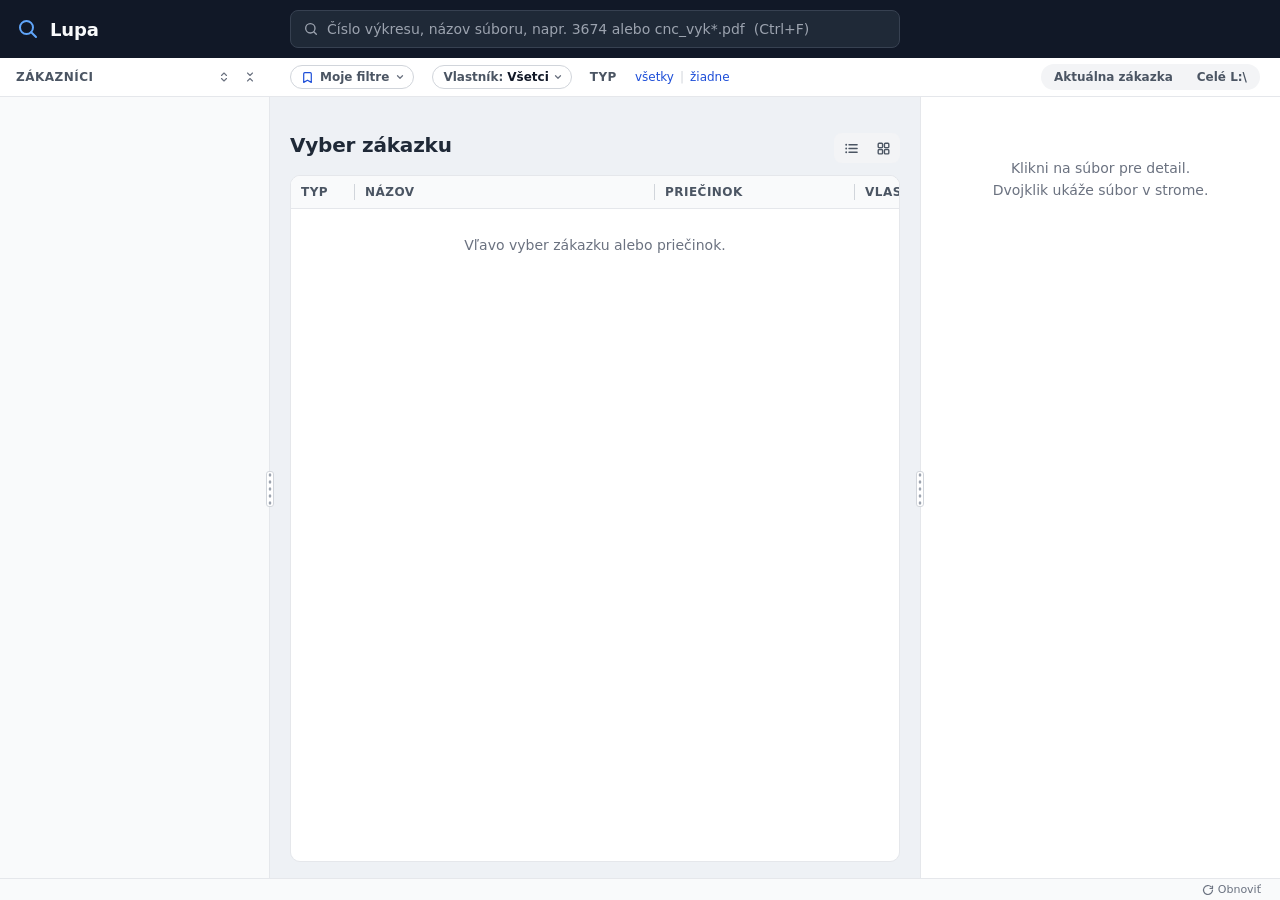
==== ui/index.html @ c652d982 "Lupa 1.3.9: CNC listy podľa mena aj obsahu - pravidlo v listy.py (skener, Lupa, skuska_listy.py): me" ====
<!doctype html>
<html lang="sk">
<head>
<meta charset="utf-8">
<title>Lupa</title>
<link rel="stylesheet" href="style.css">
</head>
<body>
<header class="topbar">
  <!-- ľavý stĺpec má šírku stromu (--tree-w), hľadanie je presne nad zoznamom (po --detail-w) -->
  <div class="brand left-col">
    <svg width="24" height="24" viewBox="0 0 24 24" fill="none" stroke="#60a5fa" stroke-width="2" stroke-linecap="round" stroke-linejoin="round" aria-hidden="true"><circle cx="10.5" cy="10.5" r="6.5"></circle><path d="m20 20-4.8-4.8"></path></svg>
    <span class="brand-name">Lupa</span>
  </div>
  <div class="search">
    <svg width="16" height="16" viewBox="0 0 24 24" fill="none" stroke="#9ca3af" stroke-width="2" stroke-linecap="round" aria-hidden="true"><circle cx="11" cy="11" r="7"></circle><path d="m20 20-3.5-3.5"></path></svg>
    <label for="q" class="sr-only">Hľadať</label>
    <input id="q" type="text" autocomplete="off" spellcheck="false" placeholder="Číslo výkresu, názov súboru, napr. 3674 alebo cnc_vyk*.pdf  (Ctrl+F)" title="Viac slov = všetky musia sedieť. * = ľubovoľný text, ? = jeden znak (vtedy platí pre celý názov).">
    <button type="button" class="search-clear" id="qClear" aria-label="Vymazať hľadanie" hidden>
      <svg width="14" height="14" viewBox="0 0 24 24" fill="none" stroke="currentColor" stroke-width="2.5" stroke-linecap="round" aria-hidden="true"><path d="M18 6 6 18M6 6l12 12"></path></svg>
    </button>
  </div>
</header>

<div class="filterbar">
  <div class="left-col tree-tools">
    <span class="flabel">Zákazníci</span>
    <button type="button" class="iconbtn" id="treeExpand" title="Rozbaliť všetkých zákazníkov" aria-label="Rozbaliť všetkých zákazníkov">
      <svg width="14" height="14" viewBox="0 0 24 24" fill="none" stroke="currentColor" stroke-width="2.2" stroke-linecap="round" stroke-linejoin="round" aria-hidden="true"><path d="m7 15 5 5 5-5"></path><path d="m7 9 5-5 5 5"></path></svg>
    </button>
    <button type="button" class="iconbtn" id="treeCollapse" title="Zbaliť celý strom" aria-label="Zbaliť celý strom">
      <svg width="14" height="14" viewBox="0 0 24 24" fill="none" stroke="currentColor" stroke-width="2.2" stroke-linecap="round" stroke-linejoin="round" aria-hidden="true"><path d="m7 20 5-5 5 5"></path><path d="m7 4 5 5 5-5"></path></svg>
    </button>
  </div>
  <button type="button" class="chip-select views-btn" id="viewsBtn" aria-haspopup="menu" title="Moje filtre – vlastník, typy, hľadanie, rozsah a zobrazenie naraz">
    <svg width="13" height="13" viewBox="0 0 24 24" fill="none" stroke="currentColor" stroke-width="2.2" stroke-linecap="round" stroke-linejoin="round" aria-hidden="true"><path d="m19 21-7-4-7 4V5a2 2 0 0 1 2-2h10a2 2 0 0 1 2 2z"></path></svg>
    <span id="viewsLabel">Moje filtre</span>
    <svg width="10" height="10" viewBox="0 0 24 24" fill="none" stroke="currentColor" stroke-width="3" stroke-linecap="round" stroke-linejoin="round" aria-hidden="true"><path d="m6 9 6 6 6-6"></path></svg>
  </button>
  <button type="button" class="chip-select" id="ownerChip" aria-haspopup="listbox" aria-expanded="false" title="Vlastník súboru (kto ho vytvoril)">
    <span>Vlastník:</span>
    <span class="cs-value" id="ownerValue">Všetci</span>
    <svg width="10" height="10" viewBox="0 0 24 24" fill="none" stroke="currentColor" stroke-width="3" stroke-linecap="round" stroke-linejoin="round" aria-hidden="true"><path d="m6 9 6 6 6-6"></path></svg>
  </button>
  <div class="fgroup" role="group" aria-label="Typ súboru">
    <span class="flabel">Typ</span>
    <div id="chips" class="chips"></div>
    <button type="button" class="linkbtn" id="chipsAll" title="Zapnúť všetky typy">všetky</button>
    <span class="sep">|</span>
    <button type="button" class="linkbtn" id="chipsNone" title="Vypnúť všetky typy – potom si naklikaj, ktoré chceš">žiadne</button>
  </div>
  <div class="seg" role="group" aria-label="Rozsah">
    <button type="button" data-scope="job" id="scopeJob">Aktuálna zákazka</button>
    <button type="button" data-scope="all" id="scopeAll">Celé L:\</button>
  </div>
</div>

<div class="layout">
  <nav class="tree-pane" aria-label="Zákazníci a zákazky">
    <div id="tree" class="tree" role="tree" tabindex="0"></div>
  </nav>
  <div class="resizer" data-pane="tree" title="Ťahaním zmeníš šírku"></div>

  <main class="list-pane">
    <div class="list-head">
      <div>
        <div class="crumb mono" id="crumb"></div>
        <div class="head-row">
          <h1 id="heading">Vyber zákazku</h1>
          <div class="compl" id="compl" hidden></div>
        </div>
        <div class="links" id="links" hidden></div>
      </div>
      <div class="head-right">
        <!-- len CNC listy (zapína ho filter „Moje CNC listy“), ✕ = vypnúť -->
        <button type="button" class="lists-badge" id="listsBadge" hidden
          title="Len CNC listy: Excel; Word a PDF s „cnc“, „programový list“ alebo „poloha“ v mene, alebo v priečinku „CNC listy“ (lupa.ini). Klik = vypnúť.">
          CNC listy
          <svg width="11" height="11" viewBox="0 0 24 24" fill="none" stroke="currentColor" stroke-width="3" stroke-linecap="round" aria-hidden="true"><path d="M18 6 6 18M6 6l12 12"></path></svg>
        </button>
        <span class="count" id="count"></span>
        <div class="viewsw" role="group" aria-label="Zobrazenie">
          <button type="button" data-mode="list" id="modeList" title="Zoznam (Ctrl+G prepína)" aria-label="Zoznam"><svg width="15" height="15" viewBox="0 0 24 24" fill="none" stroke="currentColor" stroke-width="2.2" stroke-linecap="round" aria-hidden="true"><path d="M8 6h13M8 12h13M8 18h13"></path><path d="M3.5 6h.01M3.5 12h.01M3.5 18h.01" stroke-width="3"></path></svg></button>
          <button type="button" data-mode="gallery" id="modeGallery" title="Galéria (Ctrl+G prepína)" aria-label="Galéria"><svg width="15" height="15" viewBox="0 0 24 24" fill="none" stroke="currentColor" stroke-width="2.2" stroke-linejoin="round" aria-hidden="true"><rect x="3.5" y="3.5" width="7" height="7" rx="1.5"></rect><rect x="13.5" y="3.5" width="7" height="7" rx="1.5"></rect><rect x="3.5" y="13.5" width="7" height="7" rx="1.5"></rect><rect x="13.5" y="13.5" width="7" height="7" rx="1.5"></rect></svg></button>
        </div>
      </div>
    </div>
    <div class="table-wrap" id="tableWrap">
      <table class="files" id="files">
        <thead>
          <tr>
            <th data-sort="ftype" class="c-type">Typ</th>
            <th data-sort="sim" class="c-sim" title="Podobnosť výkresu s hľadaným (tvar pohľadov)">Podobnosť</th>
            <th data-sort="name" class="c-name">Názov</th>
            <th data-sort="folder" class="c-folder">Priečinok</th>
            <th data-sort="owner" class="c-owner">Vlastník</th>
            <th data-sort="created" class="c-date k-created">Vytvorený</th>
            <th data-sort="modified" class="c-date k-modified">Zmenený</th>
            <th data-sort="size" class="c-size">Veľkosť</th>
          </tr>
        </thead>
        <tbody id="rows"></tbody>
      </table>
    </div>
    <div class="gallery-wrap" id="galleryWrap" hidden>
      <div class="gal-tools">
        <label for="galSort" class="flabel">Triediť</label>
        <select id="galSort">
          <option value="sim:-1" id="galSortSim" hidden>Podobnosť</option>
          <option value="modified:-1">Zmenený – najnovšie</option>
          <option value="modified:1">Zmenený – najstaršie</option>
          <option value="name:1">Názov</option>
          <option value="ftype:1">Typ</option>
          <option value="folder:1">Priečinok</option>
          <option value="size:-1">Veľkosť</option>
        </select>
        <label for="galSize" class="flabel" style="margin-left:16px">Veľkosť</label>
        <input type="range" id="galSize" min="120" max="420" step="10" value="220">
      </div>
      <div class="gallery" id="gallery"></div>
    </div>
    <div class="empty" id="empty">Vľavo vyber zákazku alebo priečinok.</div>
  </main>
  <div class="resizer" data-pane="detail" title="Ťahaním zmeníš šírku"></div>

  <aside class="detail-pane" aria-label="Detail súboru">
    <div id="detail" class="detail">
      <div class="detail-empty">Klikni na súbor pre detail.<br>Dvojklik ukáže súbor v strome.</div>
    </div>
  </aside>
</div>

<footer class="statusbar">
  <div class="st-progress" id="stProgress" hidden><div id="stProgressBar"></div></div>
  <span id="stLeft"></span>
  <span class="st-right">
    <span id="stUpdate"></span>
    <span id="stRight"></span>
    <button type="button" class="st-btn" id="stReload" title="Načítať znova údaje z databázy (F5)">
      <svg width="12" height="12" viewBox="0 0 24 24" fill="none" stroke="currentColor" stroke-width="2.4" stroke-linecap="round" stroke-linejoin="round" aria-hidden="true"><path d="M21 12a9 9 0 1 1-2.64-6.36"></path><path d="M21 4v5h-5"></path></svg>
      <span id="stReloadText">Obnoviť</span>
    </button>
  </span>
</footer>

<div class="toast" id="toast" role="alert" hidden></div>

<!-- uloženie aktuálneho filtra (Moje filtre) -->
<div class="dlg-back" id="viewDlg" hidden>
  <form class="dlg" id="viewForm" autocomplete="off">
    <div class="dlg-title">Uložiť aktuálny filter</div>
    <div class="dlg-sum" id="viewSum"></div>
    <label for="viewName" class="dlg-label">Názov</label>
    <input id="viewName" type="text" maxlength="40" spellcheck="false" placeholder="napr. Moje Op10 listy">
    <div class="dlg-hint">Rovnaký názov prepíše existujúci filter.</div>
    <div class="dlg-btns">
      <button type="button" class="btn" id="viewCancel">Zrušiť</button>
      <button type="submit" class="btn primary">Uložiť</button>
    </div>
  </form>
</div>
<div class="ctx" id="ctx" role="menu" hidden></div>
<div class="fmenu" id="fmenu" role="listbox" aria-label="Nájdené zákazky a zákazníci" hidden></div>
<style id="colHide"></style>
<div class="dropdown" id="ownerDrop" hidden>
  <div class="dd-search">
    <svg width="13" height="13" viewBox="0 0 24 24" fill="none" stroke="currentColor" stroke-width="2.2" stroke-linecap="round" aria-hidden="true"><circle cx="11" cy="11" r="7"></circle><path d="m20 20-3.5-3.5"></path></svg>
    <input type="text" id="ownerFilter" placeholder="Hľadať meno…" autocomplete="off" spellcheck="false" aria-label="Hľadať vlastníka">
  </div>
  <div class="dd-list" id="ownerList" role="listbox"></div>
</div>

<script src="app.js"></script>
</body>
</html>
---- ui/style.css ----
:root {
  --tree-w: 270px;   /* šírka stromu – mení ťahanie; podľa nej sa zarovnáva lišta filtrov */
  --detail-w: 360px; /* šírka pravého panela (detail) – po ňu siaha hľadanie */
  --accent: #1d4ed8;
  --accent-soft: #eff6ff;
  --text: #1f2937;
  --muted: #6b7280;
  --muted-2: #4b5563;
  --line: #e5e7eb;
  --line-soft: #f3f4f6;
  --bg: #eef1f5;
  --font: Inter, "Segoe UI", system-ui, sans-serif;
  --mono: "JetBrains Mono", Consolas, monospace;
}

* { box-sizing: border-box; }
html, body { height: 100%; }
body {
  margin: 0;
  display: flex;
  flex-direction: column;
  font-family: var(--font);
  font-size: 14px;
  color: var(--text);
  background: var(--bg);
  overflow: hidden;
  user-select: none;
}
.mono { font-family: var(--mono); }
button { font-family: inherit; cursor: pointer; }

/* --- horná lišta --- */
.topbar {
  display: flex;
  align-items: center;
  padding: 10px 20px 10px 0;
  background: #111827;
  color: #f9fafb;
  flex: none;
}
/* ľavý stĺpec hornej lišty a lišty filtrov = šírka stromu; zvyšok začína nad zoznamom súborov
   (20 px = vnútorný okraj stredného panela) */
.left-col { width: var(--tree-w); flex: none; padding-left: 16px; overflow: hidden; }
.brand { display: flex; align-items: center; gap: 10px; }
.brand-name { font-size: 18px; font-weight: 700; letter-spacing: -0.01em; }
.sr-only { position: absolute; left: -9999px; }

/* hľadanie presne nad zoznamom (stredný panel): od začiatku po koniec zoznamu – pri ťahaní
   stromu (--tree-w) aj detailu (--detail-w) sa naťahuje s ním; 20 px = vnútorný okraj panela,
   sprava ešte 20 px okraj hornej lišty */
.search {
  flex: 1;
  min-width: 240px;
  margin: 0 var(--detail-w) 0 20px;
  display: flex;
  align-items: center;
  gap: 8px;
  background: #1f2937;
  border: 1px solid #374151;
  border-radius: 8px;
  padding: 0 8px 0 12px;
  min-height: 38px;
}
.search:focus-within { border-color: #60a5fa; }
.search input {
  flex: 1;
  background: transparent;
  border: 0;
  outline: none;
  color: #f9fafb;
  font: inherit;
  font-size: 14px;
  padding: 9px 0;
}
.search input::placeholder { color: #9ca3af; }
.search-clear {
  display: inline-flex;
  border: 0;
  background: transparent;
  color: #9ca3af;
  padding: 4px;
  border-radius: 4px;
}
.search-clear:hover { color: #fff; background: #374151; }
.search-clear[hidden] { display: none; }

/* --- lišta filtrov --- */
.filterbar {
  flex: none;
  display: flex;
  flex-wrap: wrap;
  align-items: center;
  gap: 6px 18px;
  padding: 6px 20px 6px 0;
  background: #fff;
  border-bottom: 1px solid var(--line);
}
.filterbar .left-col + * { margin-left: 2px; }   /* 18 px medzera + 2 = 20 px ako zoznam */
.tree-tools { display: flex; align-items: center; gap: 2px; padding-right: 8px; }
.tree-tools .flabel { margin-right: auto; }
.iconbtn {
  display: inline-flex;
  align-items: center;
  justify-content: center;
  width: 24px;
  height: 24px;
  border: 0;
  border-radius: 6px;
  background: transparent;
  color: var(--muted);
}
.iconbtn:hover { background: var(--line-soft); color: var(--text); }

/* stavový riadok dole – nenápadný */
.statusbar {
  flex: none;
  display: flex;
  justify-content: space-between;
  gap: 16px;
  height: 22px;
  align-items: center;
  padding: 0 12px 0 16px;
  font-size: 11px;
  color: #9ca3af;
  background: #f9fafb;
  border-top: 1px solid var(--line);
  white-space: nowrap;
  overflow: hidden;
}
.statusbar .mono { font-size: 11px; }
.statusbar .stale { color: #d97706; }
.statusbar { position: relative; }
.statusbar .loading { color: var(--accent, #1d4ed8); }
.st-right { display: flex; align-items: center; gap: 10px; min-width: 0; }
#stUpdate:empty { display: none; }
#stUpdate { color: #d97706; font-weight: 600; }
.st-btn {
  display: inline-flex;
  align-items: center;
  gap: 4px;
  height: 18px;
  padding: 0 6px;
  border: 1px solid transparent;
  border-radius: 5px;
  background: none;
  font: inherit;
  color: #6b7280;
  cursor: pointer;
}
.st-btn:hover { background: var(--line-soft); color: var(--text); }
/* skener medzitým zverejnil novú DB */
.st-btn.new { color: #fff; background: var(--accent, #1d4ed8); font-weight: 600; }
.st-btn.new:hover { background: #1e40af; color: #fff; }
.st-btn.busy svg { animation: st-spin 0.8s linear infinite; }
@keyframes st-spin { to { transform: rotate(360deg); } }
/* priebeh načítania pri štarte – tenký pásik na hornom okraji stavového riadku */
.st-progress {
  position: absolute;
  left: 0;
  right: 0;
  top: -1px;
  height: 3px;
  background: #dbeafe;
}
.st-progress > div {
  height: 100%;
  width: 0;
  background: #1d4ed8;
  transition: width 0.2s ease-out;
}
.fgroup { display: flex; align-items: center; gap: 8px; }
.flabel {
  font-size: 12px;
  font-weight: 600;
  color: var(--muted-2);
  text-transform: uppercase;
  letter-spacing: 0.04em;
}
select {
  font: inherit;
  font-size: 14px;
  padding: 6px 8px;
  border: 1px solid #d1d5db;
  border-radius: 6px;
  background: #fff;
  min-height: 32px;
  min-width: 120px;
}
.chips { display: flex; flex-wrap: wrap; gap: 4px; }
.chip {
  font-size: 12px;
  font-weight: 600;
  padding: 3px 8px;
  border-radius: 999px;
  border: 1px solid #d1d5db;
  background: #fff;
  color: var(--muted-2);
}
.chip[aria-pressed="true"] { border-width: 2px; padding: 2px 7px; }
.chip:hover { border-color: #9ca3af; }

/* výber vlastníka v tvare štítku */
.chip-select {
  position: relative;
  display: inline-flex;
  align-items: center;
  gap: 4px;
  font-size: 12px;
  font-weight: 600;
  height: 24px;
  padding: 0 8px 0 10px;
  border-radius: 999px;
  border: 1px solid #d1d5db;
  background: #fff;
  color: var(--muted-2);
  cursor: pointer;
}
.chip-select:hover { border-color: #9ca3af; }
.views-btn { gap: 6px; }
.views-btn svg:first-child { color: var(--accent); }
.views-btn #viewsLabel { max-width: 180px; overflow: hidden; text-overflow: ellipsis; white-space: nowrap; }

/* dialóg (uloženie pohľadu) */
.dlg-back { position: fixed; inset: 0; z-index: 80; display: flex; align-items: flex-start; justify-content: center;
  padding-top: 18vh; background: rgba(17, 24, 39, .25); }
.dlg-back[hidden] { display: none; }
.dlg { width: 380px; max-width: calc(100vw - 32px); padding: 16px 18px; background: #fff; border-radius: 12px;
  box-shadow: 0 16px 40px rgba(17, 24, 39, .25); display: flex; flex-direction: column; gap: 8px; }
.dlg-title { font-size: 15px; font-weight: 600; }
.dlg-sum { font-size: 12px; color: var(--muted); line-height: 1.5; }
.dlg-label { font-size: 12px; font-weight: 600; margin-top: 4px; }
.dlg-hint { font-size: 11px; color: var(--muted); }
.dlg input { height: 32px; padding: 0 10px; border: 1px solid var(--line); border-radius: 8px; font: inherit; }
.dlg input:focus { outline: 2px solid #93c5fd; border-color: var(--accent); }
.dlg-btns { display: flex; justify-content: flex-end; gap: 8px; margin-top: 6px; }
.dlg-btns .btn { flex: none; min-height: 34px; min-width: 88px; font-size: 13px; cursor: pointer; }
.chip-select.active { border: 2px solid var(--accent); padding: 0 7px 0 9px; background: var(--accent-soft); color: #1e3a8a; }
.chip-select .cs-value { color: #111827; max-width: 160px; overflow: hidden; text-overflow: ellipsis; white-space: nowrap; }
.chip-select svg { flex: none; color: var(--muted); transition: transform .12s; }
.chip-select[aria-expanded="true"] svg { transform: rotate(180deg); }
.chip-select[aria-expanded="true"] { border-color: #60a5fa; }

/* rozbaľovacie menu v štýle Lupy (vlastník) */
.dropdown {
  position: fixed;
  z-index: 50;
  width: 240px;
  background: #fff;
  border: 1px solid var(--line);
  border-radius: 10px;
  box-shadow: 0 8px 24px rgba(0,0,0,.16);
  font-size: 13px;
  overflow: hidden;
}
.dd-search {
  display: flex;
  align-items: center;
  gap: 6px;
  margin: 6px;
  padding: 0 8px;
  height: 28px;
  border: 1px solid var(--line);
  border-radius: 6px;
  color: var(--muted);
}
.dd-search:focus-within { border-color: #60a5fa; }
.dd-search input { flex: 1; min-width: 0; border: 0; outline: none; font: inherit; font-size: 12px; color: var(--text); background: transparent; }
.dd-list { max-height: 320px; overflow-y: auto; padding: 0 4px 4px; }
.dd-item {
  display: flex;
  align-items: center;
  gap: 8px;
  width: 100%;
  border: 0;
  background: none;
  padding: 6px 8px;
  border-radius: 5px;
  text-align: left;
  color: var(--text);
}
.dd-item .chk { width: 14px; flex: none; color: var(--accent); }
.dd-item .nm { flex: 1; min-width: 0; overflow: hidden; text-overflow: ellipsis; white-space: nowrap; }
.dd-item .cnt { color: var(--muted); font-size: 11px; font-variant-numeric: tabular-nums; }
.dd-item.cur, .dd-item:hover { background: var(--line-soft); }
.dd-item.sel { color: #1e3a8a; font-weight: 600; }
.dd-item.sel .cnt { font-weight: 400; }
.dd-sep { border-top: 1px solid var(--line); margin: 4px 4px; }
.dd-empty { padding: 8px 10px; color: var(--muted); font-size: 12px; }

/* menu zákaziek / zákazníkov pod hľadaním (číslo zákazky) */
.fmenu {
  position: fixed;
  z-index: 60;
  max-height: 60vh;
  overflow-y: auto;
  padding: 4px;
  background: #fff;
  border: 1px solid var(--line);
  border-radius: 10px;
  box-shadow: 0 12px 32px rgba(17, 24, 39, .18);
}
.fm-head { padding: 6px 10px 2px; font-size: 11px; font-weight: 600; letter-spacing: .04em; text-transform: uppercase; color: var(--muted); }
.fm-item .nm { flex: none; min-width: 120px; font-family: var(--mono); font-size: 13px; }
.fm-item .fm-sub { flex: 1; min-width: 0; overflow: hidden; text-overflow: ellipsis; white-space: nowrap; color: var(--muted); font-size: 12px; }
.fm-item .fm-yr { flex: none; color: var(--muted); font-size: 12px; font-variant-numeric: tabular-nums; }
.fm-item .st { font-size: 11px; font-weight: 600; white-space: nowrap; }
.fm-item .st.ok { color: #15803d; }
.fm-item .st.miss { color: #b45309; }
.fm-item .st::before { content: "\25CF"; margin-right: 3px; font-size: 9px; vertical-align: 1px; }
.fm-item.cur { background: var(--accent-soft); }
.fm-more, .fm-hint { padding: 6px 10px; font-size: 11px; color: var(--muted); }
.fm-hint { border-top: 1px solid var(--line-soft); margin-top: 4px; }

.linkbtn {
  border: 0;
  background: none;
  color: var(--accent);
  font-size: 12px;
  padding: 2px;
}
.linkbtn:hover { text-decoration: underline; }
/* štítok „len CNC listy“ nad zoznamom (zapína ho filter), ✕ = vypnúť; farby ako XLS */
.lists-badge { display: inline-flex; align-items: center; gap: 6px; height: 24px; padding: 0 8px 0 10px;
  border: 1px solid #134e4a; border-radius: 999px; background: #ccfbf1; color: #134e4a;
  font-size: 12px; font-weight: 600; cursor: pointer; }
.lists-badge[hidden] { display: none; }
.lists-badge:hover { background: #99f6e4; }
.sep { color: #d1d5db; font-size: 12px; margin: 0 -4px; }

/* prepínače (rozsah, zoznam/galéria) – výška ako štítky */
.seg {
  margin-left: auto;
  display: flex;
  background: var(--line-soft);
  border-radius: 999px;
  padding: 2px;
  gap: 2px;
}
.seg button {
  border: 0;
  border-radius: 999px;
  height: 22px;
  padding: 0 11px;
  font-size: 12px;
  white-space: nowrap;
  font-weight: 600;
  background: transparent;
  color: var(--muted-2);
}
.seg button:hover:not(.on) { color: #111827; }
.seg button.on { background: #fff; color: #111827; box-shadow: 0 1px 2px rgba(0,0,0,.15); }

/* kontextové menu stromu */
.ctx {
  position: fixed;
  z-index: 50;
  min-width: 200px;
  padding: 4px;
  background: #fff;
  border: 1px solid var(--line);
  border-radius: 8px;
  box-shadow: 0 8px 24px rgba(0,0,0,.16);
  font-size: 13px;
}
.ctx button {
  display: block;
  width: 100%;
  text-align: left;
  border: 0;
  background: none;
  padding: 6px 10px;
  border-radius: 5px;
  color: var(--text);
}
.ctx button:hover { background: var(--accent-soft); color: #1e3a8a; }
.ctx hr { border: 0; border-top: 1px solid var(--line); margin: 4px 2px; }
.ctx .ctx-chk { display: inline-flex; width: 18px; vertical-align: -2px; color: var(--accent); }
.ctx .ctx-title { padding: 4px 10px 6px; font-size: 11px; color: var(--muted); white-space: nowrap; overflow: hidden; text-overflow: ellipsis; max-width: 280px; }
mark { background: #fef08a; color: inherit; border-radius: 2px; }

/* --- rozloženie --- */
.layout { flex: 1; display: flex; min-height: 0; }

.tree-pane {
  width: var(--tree-w);
  flex: none;
  background: #f9fafb;
  border-right: 1px solid var(--line);
  overflow: auto;
  padding: 8px 8px 14px;
}

.list-pane {
  flex: 1;
  min-width: 0;
  display: flex;
  flex-direction: column;
  padding: 16px 20px;
}
.detail-pane {
  width: var(--detail-w);
  flex: none;
  background: #fff;
  border-left: 1px solid var(--line);
  overflow: auto;
}

/* ťahateľný okraj medzi panelmi */
.resizer {
  width: 10px;
  margin: 0 -5px;
  flex: none;
  cursor: col-resize;
  position: relative;
  z-index: 2;
}
/* tenká čiara po celej výške */
.resizer::before {
  content: "";
  position: absolute;
  top: 0;
  bottom: 0;
  left: 4px;
  width: 2px;
  background: transparent;
  transition: background .12s;
}
/* úchyt – 5 bodiek v strede */
.resizer::after {
  content: "";
  position: absolute;
  top: 50%;
  width: 6px;
  height: 34px;
  margin-top: -17px;
  border-radius: 3px;
  background: #fff radial-gradient(circle, #9ca3af 1.3px, transparent 1.6px) center / 6px 7px repeat-y;
  border: 1px solid #d1d5db;
  box-sizing: content-box;
  left: 1px;
}
.resizer:hover::before, .resizer.drag::before { background: #93c5fd; }
.resizer:hover::after, .resizer.drag::after {
  border-color: #60a5fa;
  background-image: radial-gradient(circle, #1d4ed8 1.3px, transparent 1.6px);
}
body.resizing { cursor: col-resize; }
body.resizing iframe, body.resizing .layout { pointer-events: none; }
body.resizing .resizer.drag, body.resizing .col-grip.drag { pointer-events: auto; }

/* --- strom --- */
.tree, .cgroup { display: flex; flex-direction: column; gap: 1px; }
.tree:focus { outline: none; }
/* otvorený zákazník sa pri rolovaní jeho zákaziek drží hore (dá sa hneď zbaliť) */
.cgroup > .node.cust.open { position: sticky; top: -8px; z-index: 2; }
.cgroup > .node.cust.open:not(.sel):not(:hover) { background: #f9fafb; }
.cgroup > .node:not(.cust) { scroll-margin-top: 30px; }   /* scrollIntoView nepod prilepeného zákazníka */
.node {
  display: flex;
  align-items: center;
  gap: 4px;
  padding: 5px 8px;
  border-radius: 6px;
  cursor: pointer;
  white-space: nowrap;
  overflow: hidden;
  text-overflow: ellipsis;
}
.node:hover { background: #eef2f7; }
.node.sel { background: #dbeafe; color: #1e3a8a; font-weight: 600; }
.node .tw {
  width: 16px;
  flex: none;
  display: inline-flex;
  justify-content: center;
  color: var(--muted);
}
.node .tw svg { transition: transform .12s; }
.node.open > .tw svg { transform: rotate(90deg); }
.node .lbl { overflow: hidden; text-overflow: ellipsis; }
.node .num { margin-left: auto; padding-left: 8px; font-size: 12px; color: var(--muted); font-weight: 400; }
.node.cust { font-weight: 600; }
.node .st { margin-left: auto; padding-left: 8px; font-size: 11px; font-weight: 600; white-space: nowrap; }
.node .st.ok { color: #15803d; }
.node .st.miss { color: #b45309; }
.node .st::before { content: "\25CF"; margin-right: 3px; font-size: 9px; vertical-align: 1px; }
.node.sel .st.ok { color: #166534; }

/* úplnosť – chipy nad zoznamom */
.head-row { display: flex; flex-wrap: wrap; align-items: center; gap: 6px 16px; margin-top: 4px; }
.head-row h1 { margin: 0 !important; }
.h-sub { font-size: 15px; font-weight: 500; color: var(--muted); letter-spacing: 0; }
.compl { display: flex; flex-wrap: wrap; align-items: center; gap: 6px; }
.compl[hidden] { display: none; }
.compl span {
  font-size: 12px;
  font-weight: 600;
  padding: 3px 8px;
  border-radius: 4px;
}
.compl .y { background: #dcfce7; color: #14532d; }
.compl .n { background: #fef3c7; color: #78350f; }.children { display: flex; flex-direction: column; gap: 1px; }

/* --- zoznam --- */
.list-head {
  display: flex;
  align-items: flex-end;
  justify-content: space-between;
  gap: 12px;
  margin-bottom: 12px;
  flex: none;
}
.crumb { font-size: 12px; color: var(--muted); min-height: 16px; }
.list-head h1 { margin: 4px 0 0; font-size: 20px; font-weight: 700; letter-spacing: -0.01em; }
.count { font-size: 13px; color: var(--muted); white-space: nowrap; }
.head-right { display: flex; align-items: center; gap: 12px; flex: none; }
/* prepínač zoznam / galéria – ikonky nad zoznamom (Ctrl+G) */
.viewsw { display: flex; padding: 2px; gap: 2px; background: var(--line-soft); border-radius: 8px; }
.viewsw button { display: inline-flex; align-items: center; justify-content: center; width: 30px; height: 26px;
  border: 0; border-radius: 6px; background: transparent; color: var(--muted-2); cursor: pointer; }
.viewsw button:hover:not(.on) { color: #111827; }
.viewsw button.on { background: #fff; color: var(--accent); box-shadow: 0 1px 2px rgba(0,0,0,.15); }

.table-wrap {
  flex: 1;
  min-height: 0;
  overflow: auto;
  background: #fff;
  border: 1px solid var(--line);
  border-radius: 10px;
  position: relative;
}
/* šírky stĺpcov a min-width nastavuje app.js (ťahanie, pamätanie);
   radšej vodorovný posuvník, ako zmačkané stĺpce */
table.files { width: 100%; min-width: 1000px; border-collapse: collapse; table-layout: fixed; }
.col-grip {
  position: absolute;
  top: 0;
  right: -4px;
  width: 9px;
  height: 100%;
  cursor: col-resize;
  z-index: 2;
}
.col-grip::after {
  content: "";
  position: absolute;
  top: 25%;
  bottom: 25%;
  left: 4px;
  width: 1px;
  background: #d1d5db;
}
.col-grip:hover::after, .col-grip.drag::after { top: 0; bottom: 0; width: 2px; left: 3px; background: #60a5fa; }
.files th:last-child .col-grip { right: 0; }
.files th {
  position: sticky;
  top: 0;
  z-index: 1;
  text-align: left;
  font-size: 12px;
  font-weight: 600;
  color: var(--muted-2);
  text-transform: uppercase;
  letter-spacing: 0.04em;
  padding: 9px 10px;
  background: #f9fafb;
  border-bottom: 1px solid var(--line);
  cursor: pointer;
  white-space: nowrap;
}
.files th:hover { color: var(--text); }
.files th.asc::after { content: " \25B4"; }
.files th.desc::after { content: " \25BE"; }
.files td {
  padding: 7px 10px;
  border-bottom: 1px solid var(--line-soft);
  white-space: nowrap;
  overflow: hidden;
  text-overflow: ellipsis;
}
.files tbody tr { cursor: default; }
.files tbody tr:hover { background: #f8fafc; }
.files tbody tr.sel { background: var(--accent-soft); box-shadow: inset 3px 0 0 var(--accent); }

.c-type { width: 64px; }
.c-name { width: auto; }
.c-folder { width: 200px; }
.c-owner { width: 100px; }
.c-date { width: 98px; }
.c-size { width: 70px; text-align: right; }
/* odkaz .lnk: cieľ za názvom */
.lnk-to { margin-left: 8px; font-size: 12px; color: var(--accent); }
.d-link { font-size: 12px; word-break: break-all; }
td.c-size { text-align: right; }
td.c-name { font-family: var(--mono); font-size: 13px; }
td.c-folder { font-family: var(--mono); font-size: 12px; color: var(--muted); }
td.c-date, td.c-size { color: var(--muted-2); font-variant-numeric: tabular-nums; }

.badge {
  display: inline-block;
  font-size: 11px;
  font-weight: 700;
  padding: 2px 7px;
  border-radius: 4px;
}

.list-pane { position: relative; }
.empty {
  position: absolute;
  top: 140px;
  left: 0;
  right: 0;
  text-align: center;
  color: var(--muted);
  pointer-events: none;
}

/* --- galéria --- */
.seg.dark { margin-left: 0; background: #1f2937; border: 1px solid #374151; }
.seg.dark button { color: #d1d5db; }
.seg.dark button:hover:not(.on) { color: #fff; }
.seg.dark button.on { background: #3b82f6; color: #fff; box-shadow: none; }

.gallery-wrap {
  flex: 1;
  min-height: 0;
  overflow: auto;
  position: relative;
}
.gal-tools {
  position: sticky;
  top: 0;
  z-index: 1;
  display: flex;
  align-items: center;
  gap: 8px;
  padding: 0 0 12px;
  background: var(--bg);
}
.gal-tools input[type="range"] { width: 180px; accent-color: var(--accent); }
.gallery {
  --card: 220px;
  display: grid;
  grid-template-columns: repeat(auto-fill, minmax(var(--card), 1fr));
  gap: 12px;
  padding-bottom: 16px;
}
.card {
  display: flex;
  flex-direction: column;
  min-width: 0;
  padding: 8px;
  background: #fff;
  border: 1px solid var(--line);
  border-radius: 10px;
  cursor: default;
}
.card:hover { border-color: #93c5fd; }
.card.sel { border: 2px solid var(--accent); padding: 7px; background: var(--accent-soft); }
.g-thumb {
  height: calc(var(--card) * 0.72);
  background: #f8fafc;
  border: 1px solid var(--line-soft);
  border-radius: 6px;
  display: flex;
  align-items: center;
  justify-content: center;
  overflow: hidden;
}
.g-thumb img { max-width: 100%; max-height: 100%; object-fit: contain; }
.g-thumb img.pv-pdf, .g-thumb img.pv-drawing { background: #fff; }
.g-thumb img.pv-icon { max-width: 64px; max-height: 64px; }
.g-thumb .pv-msg { font-size: 12px; }
.g-thumb.text { align-items: stretch; justify-content: stretch; background: #0f172a; border-color: #0f172a; }
.g-thumb pre {
  margin: 0;
  flex: 1;
  overflow: hidden;
  padding: 6px 8px;
  font-family: var(--mono);
  font-size: 9px;
  line-height: 1.35;
  color: #cbd5e1;
  white-space: pre;
}
.g-name {
  display: flex;
  align-items: center;
  gap: 6px;
  margin-top: 8px;
  min-width: 0;
}
.g-name span:last-child {
  font-family: var(--mono);
  font-size: 12px;
  overflow: hidden;
  text-overflow: ellipsis;
  white-space: nowrap;
}
.g-sub {
  margin-top: 3px;
  font-size: 12px;
  color: var(--muted);
  overflow: hidden;
  text-overflow: ellipsis;
  white-space: nowrap;
}

/* --- detail --- */
.detail { padding: 20px; display: flex; flex-direction: column; gap: 16px; }
.detail-empty { color: var(--muted); text-align: center; padding-top: 40px; line-height: 1.6; }
.preview {
  height: 260px;
  width: 100%;
  padding: 8px;
  background: #f8fafc;
  border: 1px solid var(--line);
  border-radius: 8px;
  display: flex;
  align-items: center;
  justify-content: center;
  overflow: hidden;
  flex: none;
}
.preview:hover { border-color: #93c5fd; }
.preview.pv-textbox {
  height: 420px;
  padding: 0;
  align-items: stretch;
  justify-content: stretch;
  background: #0f172a;
  border-color: #0f172a;
}
.pv-text {
  margin: 0;
  flex: 1;
  overflow: auto;
  padding: 10px 12px;
  font-family: var(--mono);
  font-size: 12px;
  line-height: 1.5;
  color: #e2e8f0;
  white-space: pre;
  user-select: text;
}
.preview img { max-width: 100%; max-height: 100%; object-fit: contain; }
.preview img.pv-pdf, .preview img.pv-drawing { background: #fff; box-shadow: 0 1px 3px rgba(0,0,0,.15); }
.preview img.pv-icon { max-width: 96px; max-height: 96px; }
.pv-msg { color: var(--muted); font-size: 13px; }
.pv-pages { color: var(--muted); font-size: 13px; }
.d-name { font-family: var(--mono); font-size: 14px; font-weight: 500; word-break: break-all; user-select: text; }
.d-path { font-family: var(--mono); font-size: 12px; color: var(--muted); margin-top: 6px; word-break: break-all; user-select: text; }
.d-meta { margin: 0; display: grid; grid-template-columns: 100px minmax(0, 1fr); gap: 8px 12px; }
.d-meta dt { color: var(--muted); }
.d-meta dd { margin: 0; }
.d-btns { display: flex; flex-wrap: wrap; gap: 8px; }
.btn {
  flex: 1 1 auto;
  min-height: 40px;
  padding: 0 14px;
  border-radius: 8px;
  font-size: 14px;
  font-weight: 600;
  border: 1px solid #d1d5db;
  background: #fff;
  color: var(--text);
}
.btn:hover { background: #f9fafb; }
.btn.primary { background: var(--accent); border-color: var(--accent); color: #fff; }
.btn.primary:hover { background: #1e40af; }
.btn-icon { display: inline-flex; align-items: center; justify-content: center; gap: 8px; }
.btn-icon svg { color: var(--accent); }

/* --- podobné výkresy --- */
.files:not(.sim-on) .c-sim { display: none; }
.c-sim { width: 120px; }
td.c-sim { white-space: nowrap; font-variant-numeric: tabular-nums; }
.simbar {
  display: inline-block;
  width: 52px;
  height: 6px;
  margin-right: 8px;
  vertical-align: middle;
  background: var(--line-soft);
  border-radius: 3px;
  overflow: hidden;
}
.simbar i { display: block; height: 100%; background: var(--accent); border-radius: 3px; }
.sim-v { font-size: 12px; color: var(--muted-2); }
.sim-q {
  display: inline-block;
  padding: 1px 7px;
  border-radius: 4px;
  font-size: 11px;
  font-weight: 600;
  background: var(--accent-soft);
  color: #1e3a8a;
}
.g-sim { font-weight: 600; color: var(--accent); }
.h-q { font-size: 16px; font-weight: 600; }

/* odkazy .lnk medzi zákazkami – „Odkazuje na“ (nová → stará), „Odkazujú sem“ (stará ← nová) */
.links { display: flex; flex-direction: column; gap: 4px; margin-top: 6px; font-size: 12px; color: var(--muted); }
.bl-row { display: flex; flex-wrap: wrap; align-items: center; gap: 6px; }
.bl-row > svg { flex: none; color: var(--accent); }
.bl-row.from > svg { transform: scaleX(-1); }
.bl-cust { color: var(--muted); font-size: 11px; }
.bl-item.out { border-style: dashed; color: var(--muted); }
.node .lk { flex: none; display: inline-flex; margin-left: 6px; color: var(--accent); opacity: .7; }
.bl-label { margin-right: 2px; }
.bl-item {
  display: inline-flex;
  align-items: center;
  gap: 6px;
  height: 22px;
  padding: 0 8px;
  border: 1px solid var(--line);
  border-radius: 6px;
  background: #fff;
  font: inherit;
  color: var(--text);
  cursor: pointer;
}
.bl-item .mono { font-size: 12px; }
.bl-item:hover { border-color: var(--accent); color: var(--accent); }
.bl-yr { color: var(--muted); font-variant-numeric: tabular-nums; }
.bl-more { font-style: italic; }
.h-close { margin-left: 6px; vertical-align: middle; }

/* --- hlásenie --- */
.toast {
  position: fixed;
  right: 20px;
  bottom: 20px;
  max-width: 420px;
  padding: 12px 16px;
  background: #7f1d1d;
  color: #fff;
  border-radius: 8px;
  white-space: pre-wrap;
  box-shadow: 0 6px 20px rgba(0,0,0,.2);
}
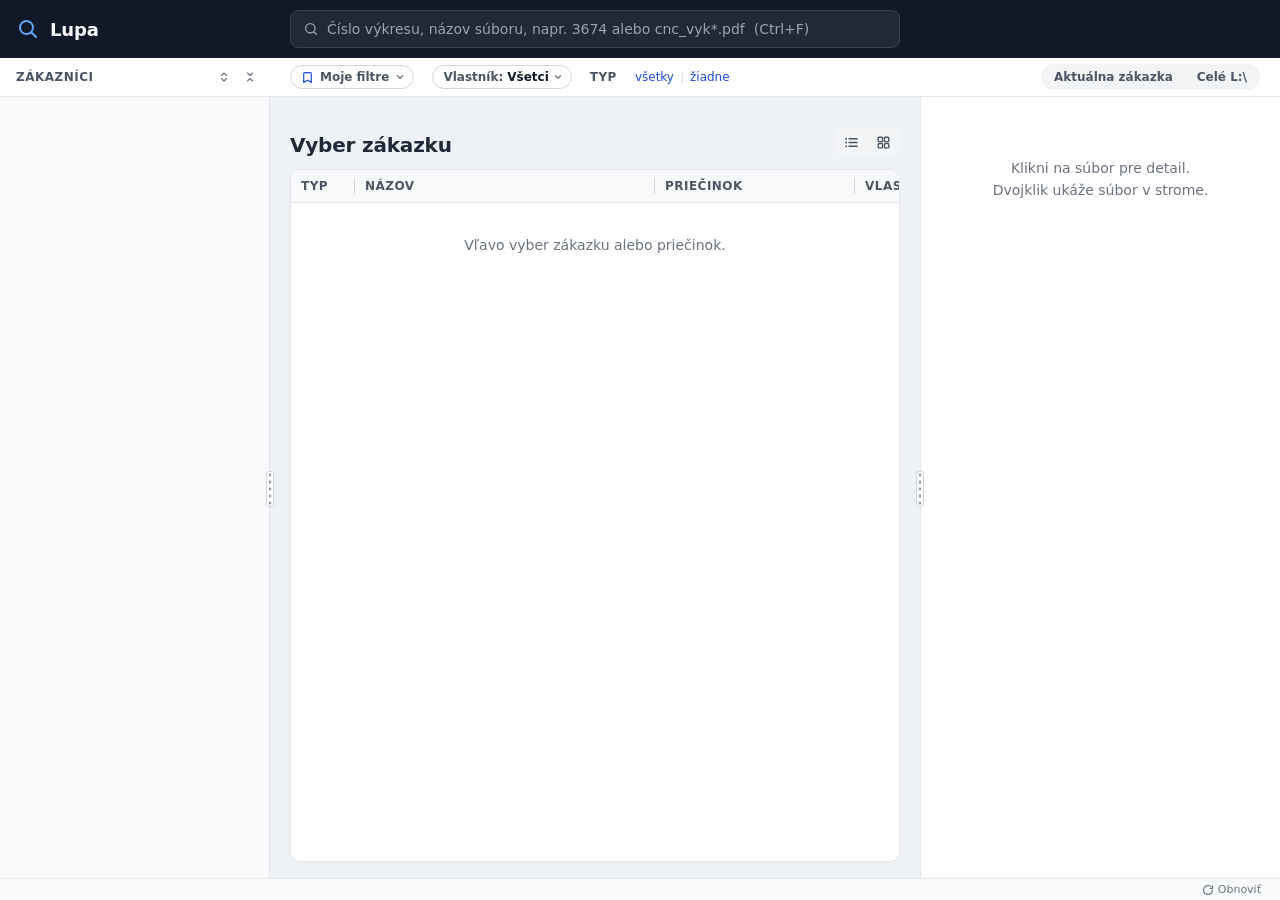
==== commit a6d3892e: "Stroje zákazky z hlavičiek NC programov, oprava skrytia odkazov - stroje.py: riadok STROJ: zo začiat" ====
--- a/ui/index.html
+++ b/ui/index.html
@@ -68,6 +68,7 @@
         <div class="head-row">
           <h1 id="heading">Vyber zákazku</h1>
           <div class="compl" id="compl" hidden></div>
+          <div class="machines" id="machines" hidden></div>
         </div>
         <div class="links" id="links" hidden></div>
       </div>
--- a/ui/style.css
+++ b/ui/style.css
@@ -499,7 +499,19 @@
   border-radius: 4px;
 }
 .compl .y { background: #dcfce7; color: #14532d; }
-.compl .n { background: #fef3c7; color: #78350f; }.children { display: flex; flex-direction: column; gap: 1px; }
+.compl .n { background: #fef3c7; color: #78350f; }
+/* stroje zákazky (hlavičky NC programov) – za úplnosťou */
+.machines { display: flex; flex-wrap: wrap; align-items: center; gap: 6px; }
+.machines[hidden] { display: none; }
+.machines > svg { flex: none; color: var(--muted); }
+.machines span {
+  font-size: 12px;
+  font-weight: 600;
+  padding: 3px 8px;
+  border-radius: 4px;
+  background: #f3f4f6;
+  color: #374151;
+}.children { display: flex; flex-direction: column; gap: 1px; }
 
 /* --- zoznam --- */
 .list-head {
@@ -802,6 +814,7 @@
 
 /* odkazy .lnk medzi zákazkami – „Odkazuje na“ (nová → stará), „Odkazujú sem“ (stará ← nová) */
 .links { display: flex; flex-direction: column; gap: 4px; margin-top: 6px; font-size: 12px; color: var(--muted); }
+.links[hidden] { display: none; }
 .bl-row { display: flex; flex-wrap: wrap; align-items: center; gap: 6px; }
 .bl-row > svg { flex: none; color: var(--accent); }
 .bl-row.from > svg { transform: scaleX(-1); }
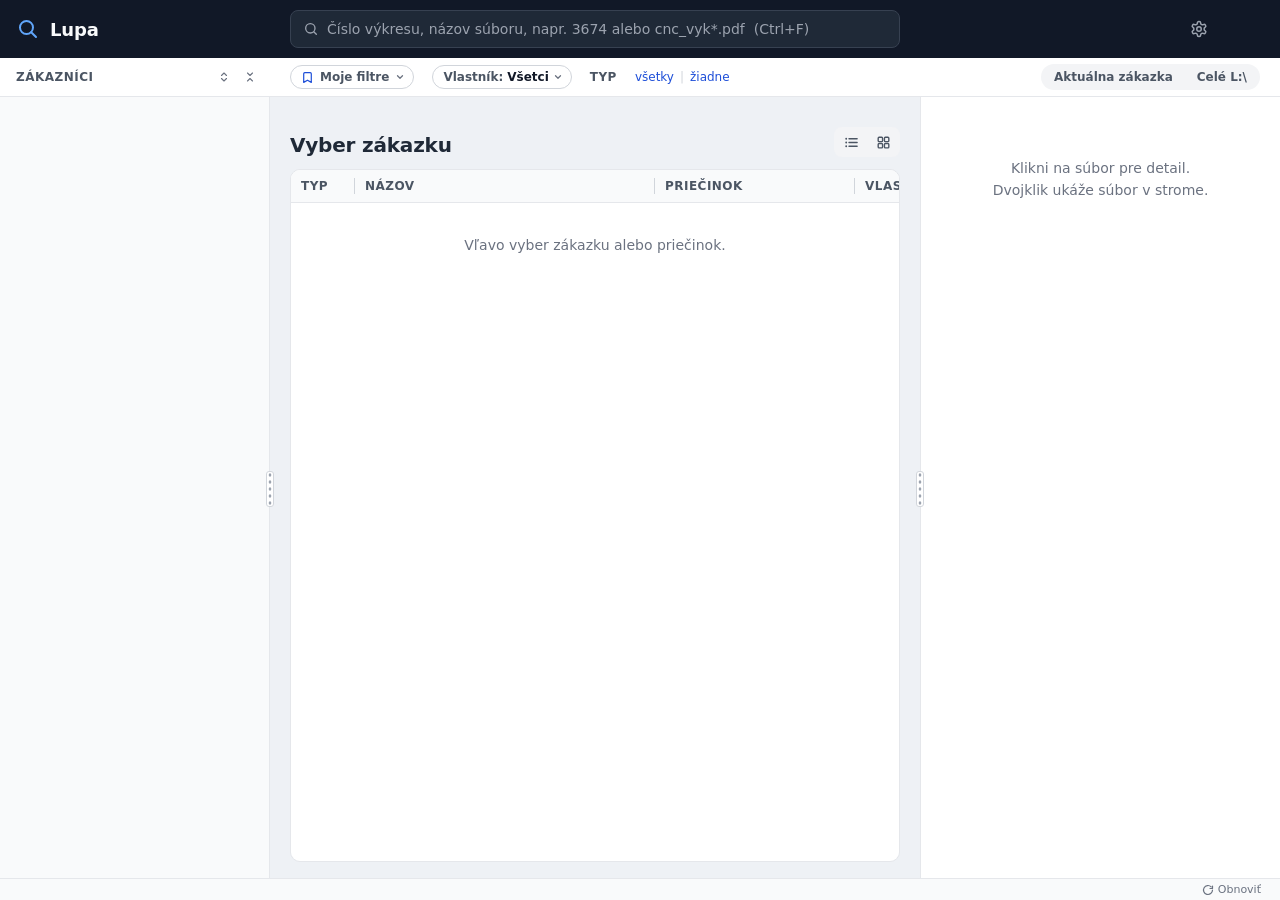
==== commit 1d369fc9: "Lupa 1.5.0: okno Nastavenia, O programe, stroje a úplnosť podľa priečinka - okno Nastavenia (koliesk" ====
--- a/ui/index.html
+++ b/ui/index.html
@@ -8,7 +8,7 @@
 <body>
 <header class="topbar">
   <!-- ľavý stĺpec má šírku stromu (--tree-w), hľadanie je presne nad zoznamom (po --detail-w) -->
-  <div class="brand left-col">
+  <div class="brand left-col" id="brand" title="O programe">
     <svg width="24" height="24" viewBox="0 0 24 24" fill="none" stroke="#60a5fa" stroke-width="2" stroke-linecap="round" stroke-linejoin="round" aria-hidden="true"><circle cx="10.5" cy="10.5" r="6.5"></circle><path d="m20 20-4.8-4.8"></path></svg>
     <span class="brand-name">Lupa</span>
   </div>
@@ -20,7 +20,17 @@
       <svg width="14" height="14" viewBox="0 0 24 24" fill="none" stroke="currentColor" stroke-width="2.5" stroke-linecap="round" aria-hidden="true"><path d="M18 6 6 18M6 6l12 12"></path></svg>
     </button>
   </div>
+  <!-- nastavenia (okno ui/nastavenia.html) -->
+  <button type="button" class="topbtn" id="settingsBtn" aria-label="Nastavenia" title="Nastavenia">
+    <svg width="18" height="18" viewBox="0 0 24 24" fill="none" stroke="currentColor" stroke-width="2" stroke-linecap="round" stroke-linejoin="round" aria-hidden="true"><path d="M12.22 2h-.44a2 2 0 0 0-2 2v.18a2 2 0 0 1-1 1.73l-.43.25a2 2 0 0 1-2 0l-.15-.08a2 2 0 0 0-2.73.73l-.22.38a2 2 0 0 0 .73 2.73l.15.1a2 2 0 0 1 1 1.72v.51a2 2 0 0 1-1 1.74l-.15.09a2 2 0 0 0-.73 2.73l.22.38a2 2 0 0 0 2.73.73l.15-.08a2 2 0 0 1 2 0l.43.25a2 2 0 0 1 1 1.73V20a2 2 0 0 0 2 2h.44a2 2 0 0 0 2-2v-.18a2 2 0 0 1 1-1.73l.43-.25a2 2 0 0 1 2 0l.15.08a2 2 0 0 0 2.73-.73l.22-.39a2 2 0 0 0-.73-2.73l-.15-.08a2 2 0 0 1-1-1.74v-.5a2 2 0 0 1 1-1.74l.15-.09a2 2 0 0 0 .73-2.73l-.22-.38a2 2 0 0 0-2.73-.73l-.15.08a2 2 0 0 1-2 0l-.43-.25a2 2 0 0 1-1-1.73V4a2 2 0 0 0-2-2z"></path><circle cx="12" cy="12" r="3"></circle></svg>
+  </button>
+  <!-- nové zákazky (vytvorenie priečinka za posledné dni), číslo = ešte nevidené -->
+  <button type="button" class="bell" id="bell" aria-haspopup="menu" aria-label="Nové zákazky" title="Nové zákazky" hidden>
+    <svg width="18" height="18" viewBox="0 0 24 24" fill="none" stroke="currentColor" stroke-width="2" stroke-linecap="round" stroke-linejoin="round" aria-hidden="true"><path d="M6 8a6 6 0 0 1 12 0c0 7 3 9 3 9H3s3-2 3-9"></path><path d="M10.3 21a1.94 1.94 0 0 0 3.4 0"></path></svg>
+    <span class="bell-n" id="bellN" hidden></span>
+  </button>
 </header>
+<div class="fmenu bell-menu" id="bellMenu" role="menu" aria-label="Nové zákazky" hidden></div>
 
 <div class="filterbar">
   <div class="left-col tree-tools">
@@ -70,6 +80,8 @@
           <div class="compl" id="compl" hidden></div>
           <div class="machines" id="machines" hidden></div>
         </div>
+        <!-- úplnosť vybraného podpriečinka (diel vo vnorenej zákazke) – pod úplnosťou zákazky -->
+        <div class="compl compl-dir" id="complDir" hidden></div>
         <div class="links" id="links" hidden></div>
       </div>
       <div class="head-right">
@@ -160,6 +172,27 @@
     </div>
   </form>
 </div>
+<!-- O programe (klik na „Lupa“ vľavo hore) -->
+<div class="dlg-back" id="aboutDlg" hidden>
+  <div class="dlg about" role="dialog" aria-labelledby="aboutTitle">
+    <div class="about-head">
+      <svg width="34" height="34" viewBox="0 0 24 24" fill="none" stroke="#1d4ed8" stroke-width="2" stroke-linecap="round" stroke-linejoin="round" aria-hidden="true"><circle cx="10.5" cy="10.5" r="6.5"></circle><path d="m20 20-4.8-4.8"></path></svg>
+      <div>
+        <div class="dlg-title" id="aboutTitle">Lupa <span id="aboutVer"></span></div>
+        <div class="dlg-hint">Prehliadač zákaziek na sieťovom disku – súbory, podobné výkresy, stroje a CNC listy.</div>
+      </div>
+    </div>
+    <dl class="about-list">
+      <dt>Autor</dt><dd>Jozef Duchoň</dd>
+      <dt>Naprogramované s</dt><dd>Claude (Anthropic)</dd>
+    </dl>
+    <dl class="about-list about-tech" id="aboutTech"></dl>
+    <div class="dlg-btns">
+      <button type="button" class="btn" id="aboutCopy" title="Skopírovať údaje (napr. pri hlásení chyby)">Kopírovať údaje</button>
+      <button type="button" class="btn primary" id="aboutClose">Zavrieť</button>
+    </div>
+  </div>
+</div>
 <div class="ctx" id="ctx" role="menu" hidden></div>
 <div class="fmenu" id="fmenu" role="listbox" aria-label="Nájdené zákazky a zákazníci" hidden></div>
 <style id="colHide"></style>
--- a/ui/style.css
+++ b/ui/style.css
@@ -83,6 +83,86 @@
 }
 .search-clear:hover { color: #fff; background: #374151; }
 .search-clear[hidden] { display: none; }
+
+/* zvonček „Nové zákazky“ – vpravo v hornej lište (nad detailom) */
+.topbar { position: relative; }
+.bell {
+  position: absolute;
+  right: 20px;
+  top: 50%;
+  transform: translateY(-50%);
+  display: inline-flex;
+  align-items: center;
+  justify-content: center;
+  width: 38px;
+  height: 38px;
+  border: 0;
+  border-radius: 8px;
+  background: transparent;
+  color: #9ca3af;
+}
+.bell:hover, .bell.open { background: #1f2937; color: #f9fafb; }
+/* koliesko nastavení – vľavo od zvončeka */
+.topbtn {
+  position: absolute;
+  right: 62px;
+  top: 50%;
+  transform: translateY(-50%);
+  display: inline-flex;
+  align-items: center;
+  justify-content: center;
+  width: 38px;
+  height: 38px;
+  border: 0;
+  border-radius: 8px;
+  background: transparent;
+  color: #9ca3af;
+}
+.topbtn:hover { background: #1f2937; color: #f9fafb; }
+.bell.has { color: #f9fafb; }
+.bell[hidden] { display: none; }
+.bell-n {
+  position: absolute;
+  top: 3px;
+  right: 1px;
+  min-width: 17px;
+  height: 17px;
+  padding: 0 4px;
+  border-radius: 999px;
+  background: #1d4ed8;
+  color: #fff;
+  font-size: 11px;
+  font-weight: 700;
+  line-height: 17px;
+  text-align: center;
+  box-shadow: 0 0 0 2px #111827;
+}
+.bell-n[hidden] { display: none; }
+.bell-menu { max-width: calc(100vw - 16px); }
+.bell-menu .bm-top { display: flex; align-items: center; justify-content: space-between; gap: 8px; padding: 6px 6px 4px; }
+.bell-menu .bm-seg { display: inline-flex; gap: 2px; padding: 2px; background: #f3f4f6; border-radius: 6px; }
+.bell-menu .bm-seg button { border: 0; background: transparent; color: var(--muted); font-size: 12px; padding: 3px 8px; border-radius: 4px; }
+.bell-menu .bm-seg button.on { background: #fff; color: #111827; font-weight: 600; box-shadow: 0 1px 2px rgba(17, 24, 39, .12); }
+.bell-menu .bm-tabs button { font-size: 13px; padding: 4px 10px; }
+.bell-menu .bm-cnt { margin-left: 6px; font-size: 11px; font-weight: 600; color: var(--muted); font-variant-numeric: tabular-nums; }
+.bell-menu .bm-sub { display: flex; align-items: center; justify-content: space-between; gap: 8px; min-height: 26px;
+  padding: 0 6px 4px 10px; font-size: 11px; color: var(--muted); border-bottom: 1px solid var(--line-soft); margin-bottom: 2px; }
+.bell-menu .bm-mine { display: inline-flex; align-items: center; gap: 4px; border: 0; background: transparent;
+  color: #374151; font-size: 12px; padding: 2px 6px; border-radius: 4px; }
+.bell-menu .bm-mine:hover { background: #f3f4f6; }
+.bell-menu .bm-mine .ctx-chk { display: inline-flex; align-items: center; justify-content: center; width: 14px; height: 14px;
+  border: 1px solid #d1d5db; border-radius: 3px; color: var(--accent); }
+.bell-menu .bm-mine.on .ctx-chk { border-color: var(--accent); }
+.bell-menu .bm-mine .ctx-chk svg { width: 11px; height: 11px; }
+.bell-menu .fm-item .nm { min-width: 110px; }
+.bell-menu .fm-item .bm-kind { flex: none; min-width: 52px; }
+.bell-menu .fm-item .bm-kind .badge { font-size: 10px; }
+.bell-menu .fm-item .bm-by { flex: none; min-width: 64px; text-align: right; color: var(--muted); font-size: 12px; }
+.bell-menu .fm-item .st { flex: none; min-width: 78px; text-align: right; }
+.bell-menu .fm-item .bm-when { flex: none; min-width: 74px; text-align: right; color: var(--muted); font-size: 12px; font-variant-numeric: tabular-nums; }
+.bell-menu .fm-item.unseen .nm { font-weight: 700; }
+.bell-menu .fm-item.unseen .nm::before { content: ""; display: inline-block; width: 6px; height: 6px; margin: 0 6px 1px 0; border-radius: 50%; background: #1d4ed8; }
+.bell-menu .bm-empty { padding: 14px 10px; font-size: 12px; color: var(--muted); }
 
 /* --- lišta filtrov --- */
 .filterbar {
@@ -232,6 +312,18 @@
 .dlg-hint { font-size: 11px; color: var(--muted); }
 .dlg input { height: 32px; padding: 0 10px; border: 1px solid var(--line); border-radius: 8px; font: inherit; }
 .dlg input:focus { outline: 2px solid #93c5fd; border-color: var(--accent); }
+/* O programe */
+.dlg.about { width: 460px; gap: 12px; }
+.about-head { display: flex; align-items: center; gap: 12px; }
+.about-head .dlg-title { font-size: 17px; }
+.about-head #aboutVer { font-weight: 500; color: var(--muted); }
+.about-list { display: grid; grid-template-columns: 120px 1fr; gap: 4px 10px; margin: 0; font-size: 13px; }
+.about-list dt { color: var(--muted); }
+.about-list dd { margin: 0; min-width: 0; overflow-wrap: anywhere; }
+.about-tech { padding-top: 10px; border-top: 1px solid var(--line-soft); font-size: 12px; }
+.about-tech dd { font-family: var(--mono); font-size: 11.5px; }
+.brand { cursor: pointer; border-radius: 8px; }
+.brand:hover .brand-name { color: #bfdbfe; }
 .dlg-btns { display: flex; justify-content: flex-end; gap: 8px; margin-top: 6px; }
 .dlg-btns .btn { flex: none; min-height: 34px; min-width: 88px; font-size: 13px; cursor: pointer; }
 .chip-select.active { border: 2px solid var(--accent); padding: 0 7px 0 9px; background: var(--accent-soft); color: #1e3a8a; }
@@ -500,6 +592,11 @@
 }
 .compl .y { background: #dcfce7; color: #14532d; }
 .compl .n { background: #fef3c7; color: #78350f; }
+/* úplnosť vybraného podpriečinka – menšie, pod úplnosťou zákazky */
+.compl-dir { margin-top: 6px; }
+.compl-dir .cd-label { padding: 0; font-weight: 500; color: var(--muted); }
+.compl-dir .cd-label .mono { padding: 0; color: #374151; }
+.compl-dir span.y, .compl-dir span.n { font-size: 11px; padding: 2px 6px; }
 /* stroje zákazky (hlavičky NC programov) – za úplnosťou */
 .machines { display: flex; flex-wrap: wrap; align-items: center; gap: 6px; }
 .machines[hidden] { display: none; }
@@ -511,7 +608,11 @@
   border-radius: 4px;
   background: #f3f4f6;
   color: #374151;
-}.children { display: flex; flex-direction: column; gap: 1px; }
+}
+/* stroj len z cieľa odkazu .lnk (staré heslo) – bledší, s ikonkou reťaze */
+.machines span.via { background: transparent; color: var(--muted); box-shadow: inset 0 0 0 1px #e5e7eb; }
+.machines span.via small { display: inline-flex; margin-left: 4px; vertical-align: -1px; }
+.machines span.via small svg { width: 10px; height: 10px; }.children { display: flex; flex-direction: column; gap: 1px; }
 
 /* --- zoznam --- */
 .list-head {
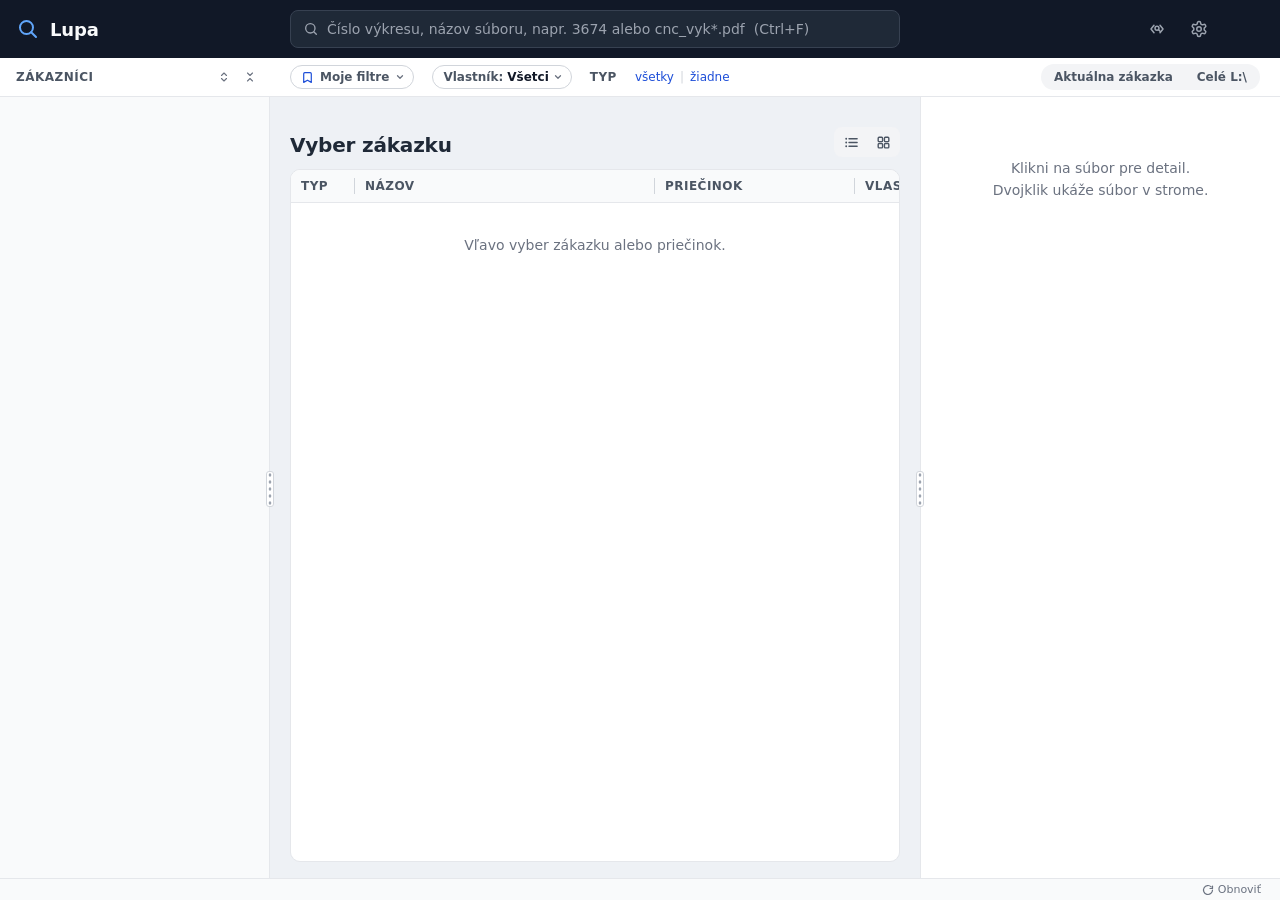
==== commit bfd1c33e: "Lupa 1.6.0: hľadanie v obsahu NC programov (samostatné okno, naživo, skupiny podľa prípony) Co-Autho" ====
--- a/ui/index.html
+++ b/ui/index.html
@@ -20,6 +20,10 @@
       <svg width="14" height="14" viewBox="0 0 24 24" fill="none" stroke="currentColor" stroke-width="2.5" stroke-linecap="round" aria-hidden="true"><path d="M18 6 6 18M6 6l12 12"></path></svg>
     </button>
   </div>
+  <!-- hľadanie v obsahu NC programov (okno ui/obsah.html) -->
+  <button type="button" class="topbtn obsahbtn" id="obsahBtn" aria-label="Hľadať v obsahu NC programov" title="Hľadať v obsahu NC programov (Ctrl+Shift+F)">
+    <svg width="18" height="18" viewBox="0 0 24 24" fill="none" stroke="currentColor" stroke-width="2" stroke-linecap="round" stroke-linejoin="round" aria-hidden="true"><path d="m8 7-4 5 4 5"></path><path d="m16 7 4 5-4 5"></path><circle cx="12" cy="11" r="2.6"></circle><path d="m14 13 2.4 2.4"></path></svg>
+  </button>
   <!-- nastavenia (okno ui/nastavenia.html) -->
   <button type="button" class="topbtn" id="settingsBtn" aria-label="Nastavenia" title="Nastavenia">
     <svg width="18" height="18" viewBox="0 0 24 24" fill="none" stroke="currentColor" stroke-width="2" stroke-linecap="round" stroke-linejoin="round" aria-hidden="true"><path d="M12.22 2h-.44a2 2 0 0 0-2 2v.18a2 2 0 0 1-1 1.73l-.43.25a2 2 0 0 1-2 0l-.15-.08a2 2 0 0 0-2.73.73l-.22.38a2 2 0 0 0 .73 2.73l.15.1a2 2 0 0 1 1 1.72v.51a2 2 0 0 1-1 1.74l-.15.09a2 2 0 0 0-.73 2.73l.22.38a2 2 0 0 0 2.73.73l.15-.08a2 2 0 0 1 2 0l.43.25a2 2 0 0 1 1 1.73V20a2 2 0 0 0 2 2h.44a2 2 0 0 0 2-2v-.18a2 2 0 0 1 1-1.73l.43-.25a2 2 0 0 1 2 0l.15.08a2 2 0 0 0 2.73-.73l.22-.39a2 2 0 0 0-.73-2.73l-.15-.08a2 2 0 0 1-1-1.74v-.5a2 2 0 0 1 1-1.74l.15-.09a2 2 0 0 0 .73-2.73l-.22-.38a2 2 0 0 0-2.73-.73l-.15.08a2 2 0 0 1-2 0l-.43-.25a2 2 0 0 1-1-1.73V4a2 2 0 0 0-2-2z"></path><circle cx="12" cy="12" r="3"></circle></svg>
--- a/ui/style.css
+++ b/ui/style.css
@@ -119,6 +119,7 @@
   color: #9ca3af;
 }
 .topbtn:hover { background: #1f2937; color: #f9fafb; }
+.topbtn.obsahbtn { right: 104px; }   /* hľadanie v obsahu – vľavo od koliesko nastavení */
 .bell.has { color: #f9fafb; }
 .bell[hidden] { display: none; }
 .bell-n {
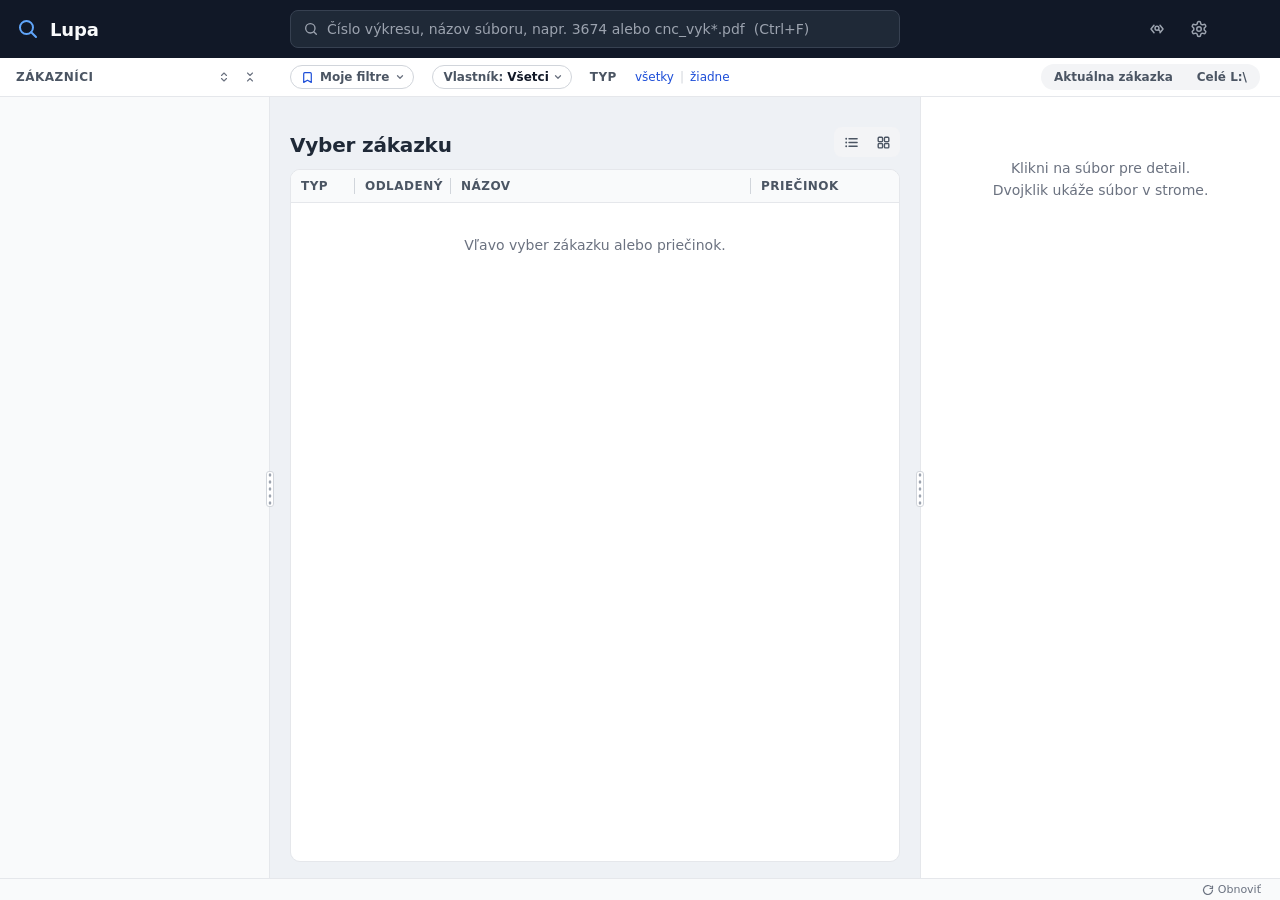
==== commit 5519be21: "Lupa 1.15.0–1.15.1: stĺpec Odladený, filter zákaziek bez odladeného programu, dátum posledného odlad" ====
--- a/ui/index.html
+++ b/ui/index.html
@@ -45,6 +45,10 @@
     <button type="button" class="iconbtn" id="treeCollapse" title="Zbaliť celý strom" aria-label="Zbaliť celý strom">
       <svg width="14" height="14" viewBox="0 0 24 24" fill="none" stroke="currentColor" stroke-width="2.2" stroke-linecap="round" stroke-linejoin="round" aria-hidden="true"><path d="m7 20 5-5 5 5"></path><path d="m7 4 5 5 5-5"></path></svg>
     </button>
+    <button type="button" class="lists-badge bez-badge" id="bezOdlBadge" hidden title="Strom ukazuje len zákazky bez odladeného programu. Klik = vypnúť.">
+      <span></span>
+      <svg width="11" height="11" viewBox="0 0 24 24" fill="none" stroke="currentColor" stroke-width="3" stroke-linecap="round" aria-hidden="true"><path d="M18 6 6 18M6 6l12 12"></path></svg>
+    </button>
   </div>
   <button type="button" class="chip-select views-btn" id="viewsBtn" aria-haspopup="menu" title="Moje filtre – vlastník, typy, hľadanie, rozsah a zobrazenie naraz">
     <svg width="13" height="13" viewBox="0 0 24 24" fill="none" stroke="currentColor" stroke-width="2.2" stroke-linecap="round" stroke-linejoin="round" aria-hidden="true"><path d="m19 21-7-4-7 4V5a2 2 0 0 1 2-2h10a2 2 0 0 1 2 2z"></path></svg>
@@ -82,6 +86,7 @@
         <div class="head-row">
           <h1 id="heading">Vyber zákazku</h1>
           <div class="compl" id="compl" hidden></div>
+          <button type="button" class="odl-head" id="odlHead" hidden></button>
           <div class="machines" id="machines" hidden></div>
         </div>
         <!-- úplnosť vybraného podpriečinka (diel vo vnorenej zákazke) – pod úplnosťou zákazky -->
@@ -95,6 +100,12 @@
           CNC listy
           <svg width="11" height="11" viewBox="0 0 24 24" fill="none" stroke="currentColor" stroke-width="3" stroke-linecap="round" aria-hidden="true"><path d="M18 6 6 18M6 6l12 12"></path></svg>
         </button>
+        <!-- len odladené programy (priečinok odlad*), ✕ = vypnúť -->
+        <button type="button" class="lists-badge odl-badge" id="odlBadge" hidden
+          title="Len NC programy v priečinku odladené alebo Zo stroja (lupa.ini: odladene_priecinky). Klik = vypnúť.">
+          Odladené
+          <svg width="11" height="11" viewBox="0 0 24 24" fill="none" stroke="currentColor" stroke-width="3" stroke-linecap="round" aria-hidden="true"><path d="M18 6 6 18M6 6l12 12"></path></svg>
+        </button>
         <span class="count" id="count"></span>
         <div class="viewsw" role="group" aria-label="Zobrazenie">
           <button type="button" data-mode="list" id="modeList" title="Zoznam (Ctrl+G prepína)" aria-label="Zoznam"><svg width="15" height="15" viewBox="0 0 24 24" fill="none" stroke="currentColor" stroke-width="2.2" stroke-linecap="round" aria-hidden="true"><path d="M8 6h13M8 12h13M8 18h13"></path><path d="M3.5 6h.01M3.5 12h.01M3.5 18h.01" stroke-width="3"></path></svg></button>
@@ -107,6 +118,7 @@
         <thead>
           <tr>
             <th data-sort="ftype" class="c-type">Typ</th>
+            <th data-sort="odl" class="c-odl" title="NC program v priečinku odladené / Zo stroja (zoradiť: odladené a neodladené zvlášť)">Odladený</th>
             <th data-sort="sim" class="c-sim" title="Podobnosť výkresu s hľadaným (tvar pohľadov)">Podobnosť</th>
             <th data-sort="name" class="c-name">Názov</th>
             <th data-sort="folder" class="c-folder">Priečinok</th>
@@ -177,6 +189,36 @@
   </form>
 </div>
 <!-- O programe (klik na „Lupa“ vľavo hore) -->
+<!-- zoznam nástrojov zákazky / priečinka (text, tlač) -->
+<div class="qp-back" id="tl" hidden>
+  <div class="qp-box tl-box" role="dialog" aria-modal="true" aria-labelledby="tlTitle">
+    <div class="qp-head">
+      <div class="qp-title"><div class="qp-name" id="tlTitle">Zoznam nástrojov</div><div class="qp-path" id="tlScope"></div></div>
+      <label class="tl-odl" title="Len programy v priečinku odladené (lupa.ini: odladene_priecinky)"><input type="checkbox" id="tlOdl"> Len odladené programy</label>
+      <button type="button" class="btn" id="tlClose" title="Zavrieť (Esc)">Zavrieť</button>
+    </div>
+    <div class="qp-body tl-body"><pre id="tlText" class="tl-text">Načítavam…</pre></div>
+    <div class="qp-foot tl-foot">
+      <span id="tlInfo" class="tl-info"></span>
+      <button type="button" class="btn primary" id="tlSave" disabled title="Uloží text do súboru .txt (predvolene na Plochu) a otvorí ho">Uložiť ako text…</button>
+      <button type="button" class="btn" id="tlPrintBtn" disabled title="Vytlačí zoznam (tlačový dialóg Windows)">Vytlačiť</button>
+      <button type="button" class="btn" id="tlCopy" disabled title="Skopíruje celý text do schránky">Kopírovať</button>
+    </div>
+  </div>
+</div>
+<pre id="tlPrint" aria-hidden="true"></pre>
+<!-- rýchly náhľad textového súboru (medzerník) -->
+<div class="qp-back" id="qp" hidden>
+  <div class="qp-box" role="dialog" aria-modal="true" aria-labelledby="qpName">
+    <div class="qp-head">
+      <div class="qp-title"><div class="qp-name" id="qpName"></div><div class="qp-path" id="qpPath"></div></div>
+      <button type="button" class="btn" id="qpEditor" title="Otvoriť program v NC Editore">Otvoriť v NC Editore</button>
+      <button type="button" class="btn" id="qpClose" title="Zavrieť (Medzerník alebo Esc)">Zavrieť</button>
+    </div>
+    <div class="qp-body" id="qpBody"></div>
+    <div class="qp-foot" id="qpFoot"></div>
+  </div>
+</div>
 <div class="dlg-back" id="aboutDlg" hidden>
   <div class="dlg about" role="dialog" aria-labelledby="aboutTitle">
     <div class="about-head">
--- a/ui/style.css
+++ b/ui/style.css
@@ -417,6 +417,19 @@
   border: 1px solid #134e4a; border-radius: 999px; background: #ccfbf1; color: #134e4a;
   font-size: 12px; font-weight: 600; cursor: pointer; }
 .lists-badge[hidden] { display: none; }
+/* štítok „Odladené“ v hlavičke zákazky – rovnaký tvar ako štítky úplnosti (Model, PDF, CAM, NC, Listy) */
+.odl-head { font: inherit; font-size: 12px; font-weight: 600; padding: 3px 8px; border: 0; border-radius: 4px;
+  background: #dcfce7; color: #14532d; cursor: pointer; }
+.odl-head[hidden] { display: none; }
+.odl-head:hover { background: #bbf7d0; }
+.odl-head.on { background: #15803d; color: #fff; }
+.odl-head.none, .odl-head.none:hover { background: #f3f4f6; color: var(--muted); cursor: default; }
+.bez-badge { border-color: #92400e; background: #fef3c7; color: #78350f; margin-left: 6px; }
+.bez-badge:hover { background: #fde68a; }
+.odl-badge { border-color: #14532d; background: #dcfce7; color: #14532d; }
+.odl-badge:hover { background: #bbf7d0; }
+.tag-odl { display: inline-block; margin-left: 8px; padding: 0 6px; border-radius: 999px; background: #dcfce7; color: #14532d;
+  border: 1px solid #86efac; font-size: 10.5px; font-weight: 600; line-height: 16px; vertical-align: 1px; }
 .lists-badge:hover { background: #99f6e4; }
 .sep { color: #d1d5db; font-size: 12px; margin: 0 -4px; }
 
@@ -695,12 +708,23 @@
 }
 .files tbody tr { cursor: default; }
 .files tbody tr:hover { background: #f8fafc; }
+.files tbody tr[data-cmp] { box-shadow: inset 4px 0 0 #7c3aed; background: #f5f3ff; }
+.files tbody tr[data-cmp] td:first-child::before, .card[data-cmp]::before {
+  content: attr(data-cmp); display: inline-block; min-width: 18px; margin-right: 6px; padding: 0 4px; border-radius: 4px;
+  background: #7c3aed; color: #fff; font-size: 11px; font-weight: 700; text-align: center;
+}
+.card[data-cmp] { border: 2px solid #7c3aed; padding: 7px; position: relative; }
+.card[data-cmp]::before { position: absolute; top: 6px; left: 6px; margin: 0; z-index: 2; }
 .files tbody tr.sel { background: var(--accent-soft); box-shadow: inset 3px 0 0 var(--accent); }
 
 .c-type { width: 64px; }
 .c-name { width: auto; }
 .c-folder { width: 200px; }
 .c-owner { width: 100px; }
+.c-odl { width: 96px; }
+td.c-odl { white-space: nowrap; }
+td.c-odl .tag-odl { margin-left: 0; }
+td.c-odl .odl-no { color: var(--muted); font-size: 12px; }
 .c-date { width: 98px; }
 .c-size { width: 70px; text-align: right; }
 /* odkaz .lnk: cieľ za názvom */
@@ -868,6 +892,15 @@
 .d-meta { margin: 0; display: grid; grid-template-columns: 100px minmax(0, 1fr); gap: 8px 12px; }
 .d-meta dt { color: var(--muted); }
 .d-meta dd { margin: 0; }
+.d-tools { border-top: 1px solid var(--line); padding-top: 12px; }
+.dt-h { font-size: 12px; font-weight: 700; letter-spacing: .02em; text-transform: uppercase; color: var(--muted-2); margin-bottom: 6px; }
+.dt-msg { font-size: 12.5px; color: var(--muted); }
+.dt-tbl { width: 100%; border-collapse: collapse; font-size: 12.5px; }
+.dt-tbl th { text-align: left; font-size: 11px; color: var(--muted); font-weight: 600; padding: 2px 6px 4px 0; }
+.dt-tbl td { padding: 3px 6px 3px 0; border-top: 1px solid var(--line-soft); vertical-align: top; word-break: break-word; }
+.dt-tbl th.r, .dt-tbl td.r { text-align: right; padding-right: 0; }
+.dt-tbl tbody tr { cursor: pointer; }
+.dt-tbl tbody tr:hover { background: var(--accent-soft); }
 .d-btns { display: flex; flex-wrap: wrap; gap: 8px; }
 .btn {
   flex: 1 1 auto;
@@ -922,6 +955,47 @@
 .bl-row.from > svg { transform: scaleX(-1); }
 .bl-cust { color: var(--muted); font-size: 11px; }
 .bl-item.out { border-style: dashed; color: var(--muted); }
+.tl-box { height: min(760px, 100%); width: min(900px, 100%); }
+.tl-body { padding: 14px 20px; }
+.tl-text { margin: 0; font-family: var(--mono); font-size: 13px; line-height: 1.55; white-space: pre; user-select: text; }
+.tl-odl { display: inline-flex; align-items: center; gap: 6px; font-size: 13px; color: var(--muted-2); cursor: pointer; flex: none; }
+.tl-foot { display: flex; align-items: center; gap: 8px; }
+.tl-info { flex: 1; }
+.tl-foot .btn { flex: none; min-height: 34px; font-size: 13px; }
+#tlPrint { display: none; }
+@media print {
+  body > *:not(#tlPrint) { display: none !important; }
+  #tlPrint { display: block !important; font-family: Consolas, monospace; font-size: 11pt; white-space: pre-wrap; margin: 0; color: #000; }
+  @page { size: A4 portrait; margin: 15mm; }
+}
+.node .lk.odl { color: #15803d; opacity: 1; }
+.qp-back { position: fixed; inset: 0; z-index: 60; background: rgba(17,24,39,.5); display: flex; align-items: center;
+  justify-content: center; padding: 4vh 4vw; }
+.qp-back[hidden] { display: none; }
+.qp-box { background: #fff; border-radius: 12px; box-shadow: 0 24px 60px rgba(0,0,0,.35); width: min(1100px, 100%);
+  height: 100%; display: flex; flex-direction: column; overflow: hidden; }
+.qp-head { display: flex; align-items: center; gap: 10px; padding: 12px 16px; border-bottom: 1px solid var(--line); }
+.qp-title { flex: 1; min-width: 0; }
+.qp-name { font-weight: 700; font-size: 15px; white-space: nowrap; overflow: hidden; text-overflow: ellipsis; }
+.qp-path { font-size: 11.5px; color: var(--muted); white-space: nowrap; overflow: hidden; text-overflow: ellipsis; }
+.qp-head .btn { flex: none; min-height: 34px; font-size: 13px; }
+.qp-body { flex: 1; overflow: auto; padding: 8px 0; font-family: var(--mono); font-size: 12.5px; line-height: 1.5; user-select: text; }
+.qp-body .ln { display: flex; gap: 14px; padding: 0 16px; white-space: pre; }
+.qp-body .ln:hover { background: #f3f4f6; }
+.qp-body .n { flex: none; width: 52px; text-align: right; color: var(--muted); user-select: none; }
+.qp-body .c { color: #6b7280; }
+.qp-body b { color: #1d4ed8; font-weight: 700; }
+.qp-body.qp-img { padding: 12px; background: #e5e7eb; text-align: center; font-family: var(--font); }
+.qp-body.qp-img img { max-width: 100%; height: auto; box-shadow: 0 1px 6px rgba(0,0,0,.25); background: #fff; }
+.qp-body.qp-doc { padding: 16px 24px; font-family: var(--font); font-size: 13.5px; line-height: 1.5; white-space: normal; }
+.qp-body.qp-doc p { margin: 0 0 6px; white-space: pre-wrap; }
+.qp-msg { padding: 40px 24px; text-align: center; color: var(--muted-2); font-family: var(--font); font-size: 14px; }
+.qp-tab { border-collapse: collapse; margin: 6px 0 12px; font-size: 12.5px; }
+.qp-tab td { border: 1px solid #d1d5db; padding: 3px 8px; vertical-align: top; max-width: 420px; white-space: pre-wrap; }
+.qp-sheets { display: flex; gap: 6px; margin-bottom: 10px; flex-wrap: wrap; }
+.qp-sheets span { padding: 2px 10px; border: 1px solid #d1d5db; border-radius: 999px; font-size: 12px; color: var(--muted-2); }
+.qp-sheets span.on { background: var(--accent-soft); border-color: var(--accent); color: #1e3a8a; font-weight: 600; }
+.qp-foot { padding: 6px 16px; border-top: 1px solid var(--line); font-size: 12px; color: var(--muted-2); }
 .node .lk { flex: none; display: inline-flex; margin-left: 6px; color: var(--accent); opacity: .7; }
 .bl-label { margin-right: 2px; }
 .bl-item {
